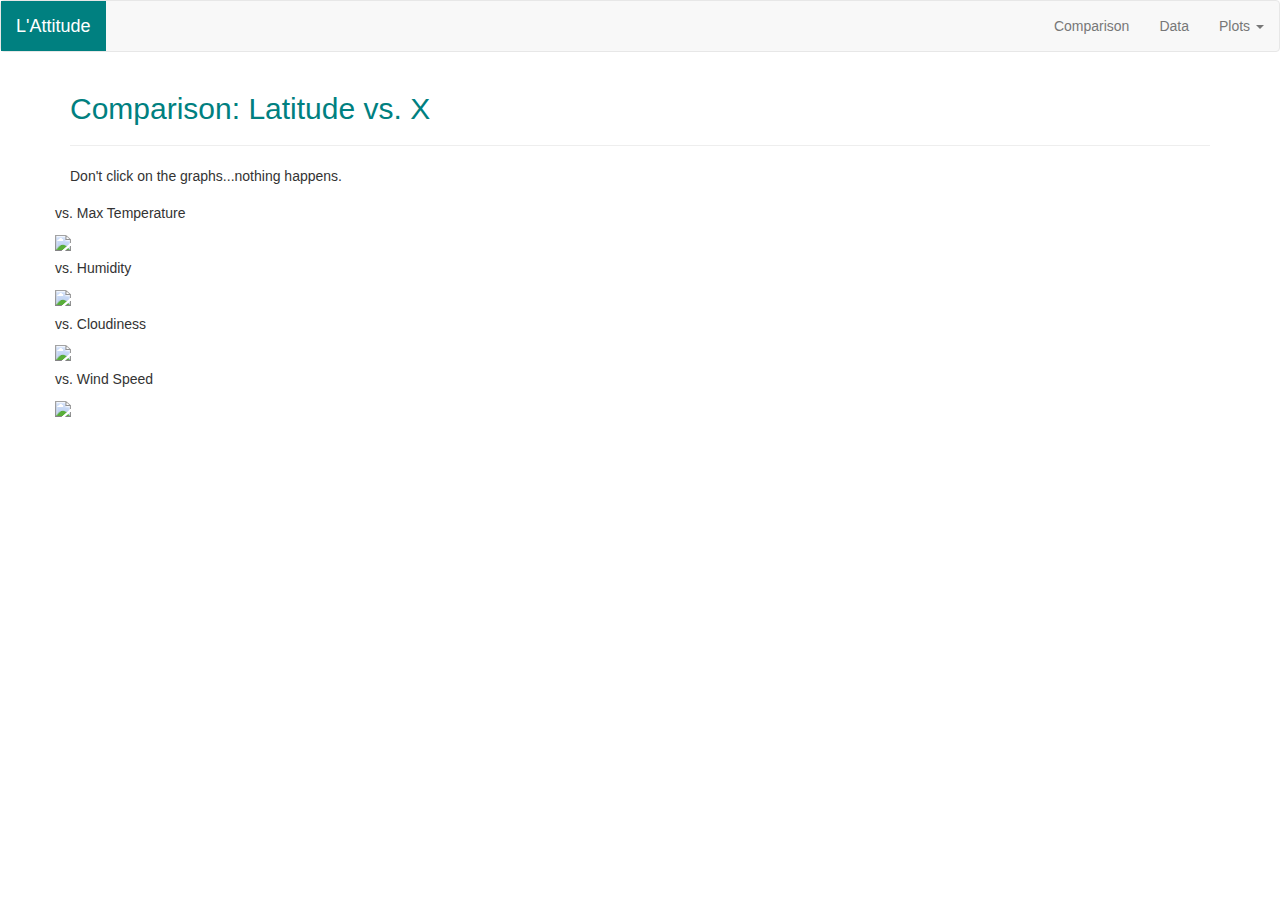
==== comparison/index.html @ 10bcc978 "Initial commit" ====
<!DOCTYPE html>
<html lang="en-us">

<head>

  <meta charset="UTF-8">
  <title>comparison</title>

  <!-- Bootstrap CDN -->
  <link rel="stylesheet" href="https://maxcdn.bootstrapcdn.com/bootstrap/3.3.6/css/bootstrap.min.css">
  <link rel="stylesheet" href="style.css">

</head>

<body>
 
  <!-- make navbar -->
  <nav class="navbar navbar-default">
        <div class="container-fluid">
          <!-- Brand and toggle get grouped for better mobile display -->
          <div class="navbar-header">
            <button type="button" class="navbar-toggle collapsed" data-toggle="collapse" data-target="#bs-example-navbar-collapse-1" aria-expanded="false">
            <span class="sr-only">Toggle navigation</span>
            <span class="icon-bar"></span>
            <span class="icon-bar"></span>
            <span class="icon-bar"></span>
          </button>
            <style>
            .navbar-default .navbar-brand {
            color: white;
            }
            </style>
            <a class="navbar-brand"  style="background-color: teal" href="#">L'Attitude</a>
          </div>
    
              
              
            </form>

            <ul class="nav navbar-nav navbar-right">
              <li><a href="#">Comparison</a></li>
              <li><a href="#">Data</a></li>
              <li class="dropdown">
                <a href="#" class="dropdown-toggle" data-toggle="dropdown" role="button" aria-haspopup="true" aria-expanded="false">Plots <span class="caret"></span></a>
                <ul class="dropdown-menu">
                  <li><a href="#">Action</a></li>
                  <li><a href="#">Another action</a></li>
                  <li><a href="#">Something else here</a></li>
                  <li role="separator" class="divider"></li>
                  <li><a href="#">Separated link</a></li>
                </ul>
              </li>
            </ul>
          </div>
          <!-- /.navbar-collapse -->
        </div>
        <!-- /.container-fluid -->
      </nav>


   <div class="container">   
   <div class="row"> 
     
     
     <div class="col-sm-12">
     <h2>
     <font color="teal">Comparison: Latitude vs. X</font></h2>
     
     <hr>
       
     </div>
     </div>
     
     
       <p>Don't click on the graphs...nothing happens.</p>
       
          
     <div class="row">
     
       <div class="col-med-6">
           <h5>vs. Max Temperature</h5>
           <img src="output_data/Fig1.jpg">  
       </div>
          
       <div class="col-med-6">
           <h5>vs. Humidity</h5>
           <img src="output_data/Fig2.jpg">
       </div>
     </div>
      
          
     <div class="row">
       
        <div class="col-med-6">
          <h5>vs. Cloudiness</h5>  
          <img src="output_data/Fig3.jpg">
        </div>
       
        <div class="col-med-6">
           <h5>vs. Wind Speed</h5>
            <img src="output_data/Fig4.jpg">
        </div>
     </div>
        

 
</div>
  
<script src="https://ajax.googleapis.com/ajax/libs/jquery/1.12.4/jquery.min.js"></script>
</body>

</html>
---- comparison/style.css ----
.navbar-default .navbar-brand {
            color: white;
            }
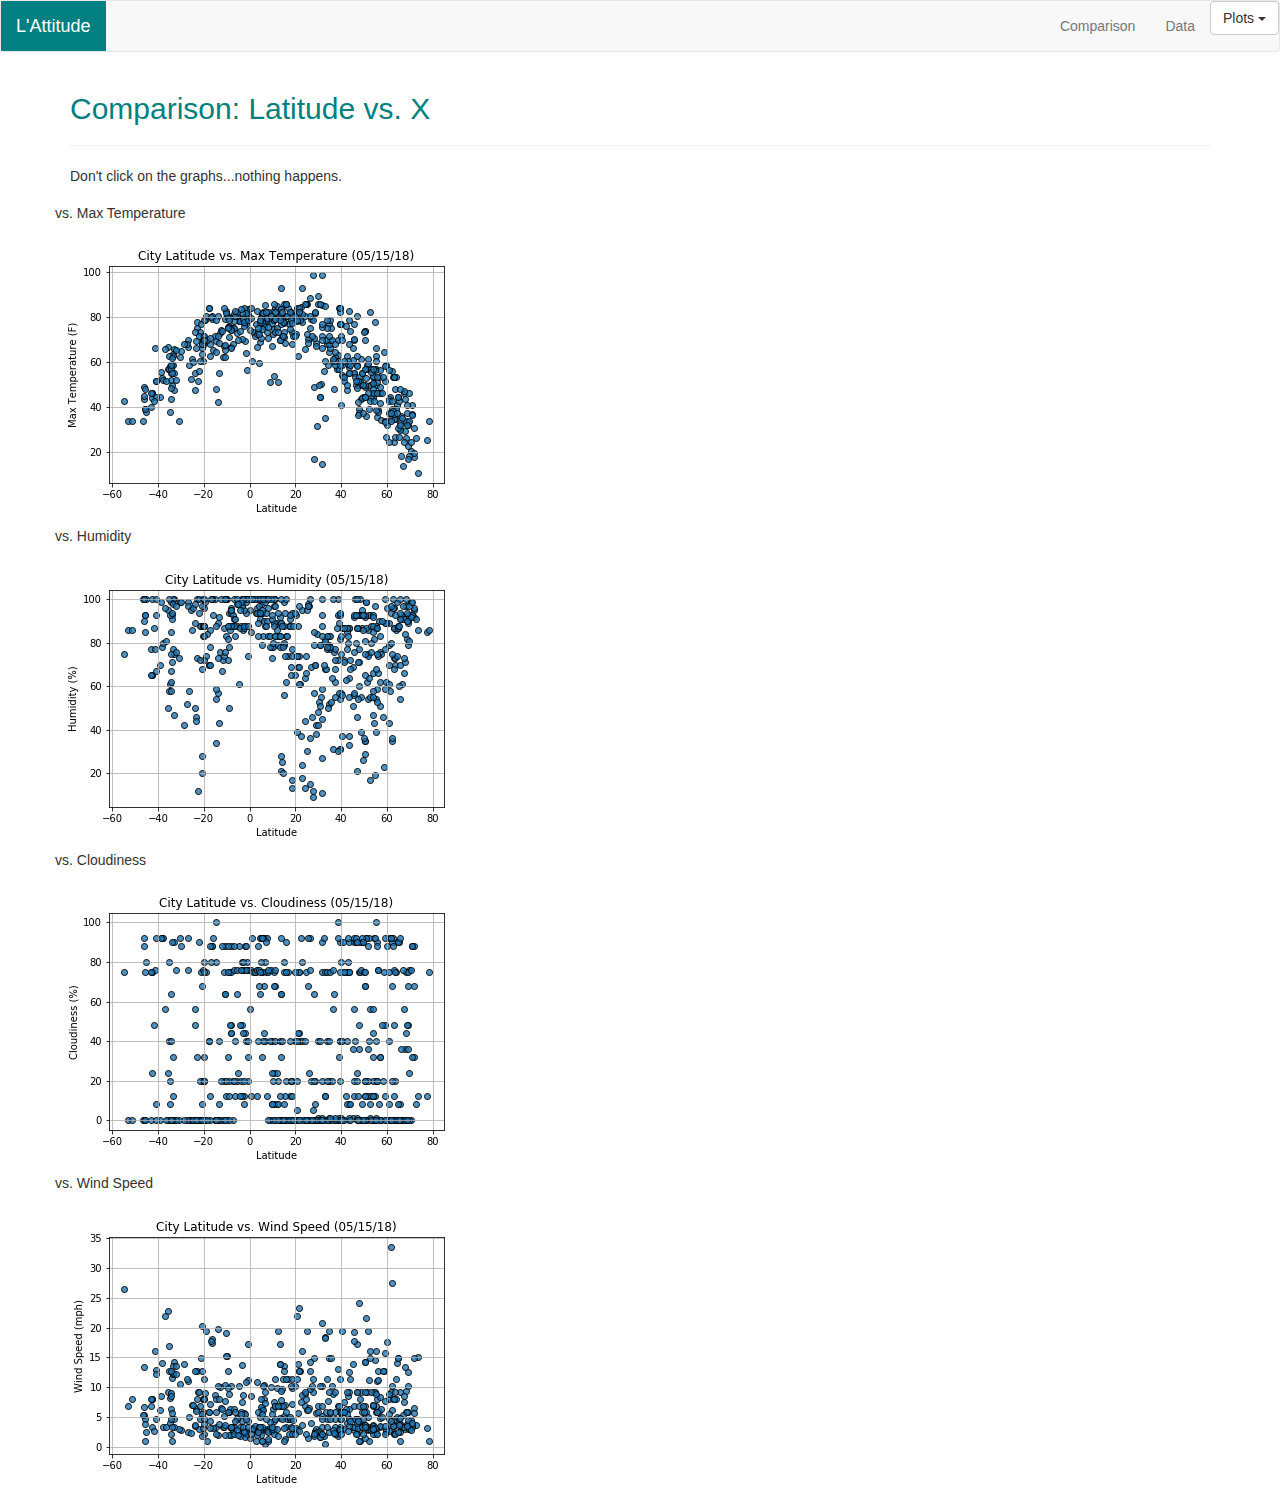
==== commit 836e6cf1: "More fixes...#notfixing" ====
--- a/comparison/index.html
+++ b/comparison/index.html
@@ -3,110 +3,133 @@
 
 <head>
 
-  <meta charset="UTF-8">
-  <title>comparison</title>
+    <meta charset="UTF-8">
+    <title>comparison</title>
 
-  <!-- Bootstrap CDN -->
-  <link rel="stylesheet" href="https://maxcdn.bootstrapcdn.com/bootstrap/3.3.6/css/bootstrap.min.css">
-  <link rel="stylesheet" href="style.css">
+    <!-- Bootstrap CDN -->
+    <link rel="stylesheet" href="https://maxcdn.bootstrapcdn.com/bootstrap/3.3.7/css/bootstrap.min.css">
+    <link rel="stylesheet" href="style.css">
 
 </head>
 
 <body>
- 
-  <!-- make navbar -->
-  <nav class="navbar navbar-default">
+
+    <!-- make navbar -->
+    <nav class="navbar navbar-default">
         <div class="container-fluid">
-          <!-- Brand and toggle get grouped for better mobile display -->
-          <div class="navbar-header">
-            <button type="button" class="navbar-toggle collapsed" data-toggle="collapse" data-target="#bs-example-navbar-collapse-1" aria-expanded="false">
-            <span class="sr-only">Toggle navigation</span>
-            <span class="icon-bar"></span>
-            <span class="icon-bar"></span>
-            <span class="icon-bar"></span>
-          </button>
-            <style>
-            .navbar-default .navbar-brand {
-            color: white;
-            }
-            </style>
-            <a class="navbar-brand"  style="background-color: teal" href="#">L'Attitude</a>
-          </div>
-    
-              
-              
-            </form>
-
-            <ul class="nav navbar-nav navbar-right">
-              <li><a href="#">Comparison</a></li>
-              <li><a href="#">Data</a></li>
-              <li class="dropdown">
-                <a href="#" class="dropdown-toggle" data-toggle="dropdown" role="button" aria-haspopup="true" aria-expanded="false">Plots <span class="caret"></span></a>
-                <ul class="dropdown-menu">
-                  <li><a href="#">Action</a></li>
-                  <li><a href="#">Another action</a></li>
-                  <li><a href="#">Something else here</a></li>
-                  <li role="separator" class="divider"></li>
-                  <li><a href="#">Separated link</a></li>
-                </ul>
-              </li>
-            </ul>
-          </div>
-          <!-- /.navbar-collapse -->
-        </div>
-        <!-- /.container-fluid -->
-      </nav>
+            <!-- Brand and toggle get grouped for better mobile display -->
+            <div class="navbar-header">
+                <button type="button" class="navbar-toggle collapsed" data-toggle="collapse" data-target="#bs-example-navbar-collapse-1"
+                    aria-expanded="false">
+                    <span class="sr-only">Toggle navigation</span>
+                    <span class="icon-bar"></span>
+                    <span class="icon-bar"></span>
+                    <span class="icon-bar"></span>
+                </button>
+                <style>
+                    .navbar-default .navbar-brand {
+                        color: white;
+                    }
+                </style>
+                <a class="navbar-brand" style="background-color: teal" href="#">L'Attitude</a>
+            </div>
 
 
-   <div class="container">   
-   <div class="row"> 
-     
-     
-     <div class="col-sm-12">
-     <h2>
-     <font color="teal">Comparison: Latitude vs. X</font></h2>
-     
-     <hr>
-       
-     </div>
-     </div>
-     
-     
-       <p>Don't click on the graphs...nothing happens.</p>
-       
-          
-     <div class="row">
-     
-       <div class="col-med-6">
-           <h5>vs. Max Temperature</h5>
-           <img src="output_data/Fig1.jpg">  
-       </div>
-          
-       <div class="col-med-6">
-           <h5>vs. Humidity</h5>
-           <img src="output_data/Fig2.jpg">
-       </div>
-     </div>
-      
-          
-     <div class="row">
-       
-        <div class="col-med-6">
-          <h5>vs. Cloudiness</h5>  
-          <img src="output_data/Fig3.jpg">
+
+            <div>
+                <ul class="nav navbar-nav navbar-right">
+                    <li>
+                        <a href="comparison/index.html">Comparison</a>
+                    </li>
+                    <li>
+                        <a href="data/index.html">Data</a>
+                    </li>
+                    <li class="dropdown">
+
+                        <button class="btn btn-default dropdown-toggle" type="button" id="dropdownMenu1" data-toggle="dropdown" aria-haspopup="true"
+                            aria-expanded="true">
+                            Plots
+                            <span class="caret"></span>
+                        </button>
+                        <ul class="dropdown-menu" aria-labelledby="dropdownMenu1">
+                            <li>
+                                <a href="visualizations/viz1.html">Max Temp</a>
+                            </li>
+                            <li>
+                                <a href="visualizations/viz2.html">Humidity</a>
+                            </li>
+                            <li>
+                                <a href="visualizations/viz3.html">Cloudiness</a>
+                            </li>
+                            <li>
+                                <a href="visualizations/viz4.html">Wind Speed</a>
+                            </li>
+                            <li role="separator" class="divider"></li>
+                            <li>
+                                <a href="#">Separated link</a>
+                            </li>
+                        </ul>
+                    </li>
+                </ul>
+
+            </div>
+    </nav>
+
+
+    <div class="container">
+        <div class="row">
+
+
+            <div class="col-sm-12">
+                <h2>
+                    <font color="teal">Comparison: Latitude vs. X</font>
+                </h2>
+
+                <hr>
+
+            </div>
         </div>
-       
-        <div class="col-med-6">
-           <h5>vs. Wind Speed</h5>
-            <img src="output_data/Fig4.jpg">
+
+
+        <p>Don't click on the graphs...nothing happens.</p>
+
+
+        <div class="row">
+
+            <div class="col-med-6">
+                <h5>vs. Max Temperature</h5>
+                <img src="output_data/Fig1.png">
+            </div>
+
+            <div class="col-med-6">
+                <h5>vs. Humidity</h5>
+                <img src="output_data/Fig2.png">
+            </div>
         </div>
-     </div>
-        
 
- 
-</div>
-  
-<script src="https://ajax.googleapis.com/ajax/libs/jquery/1.12.4/jquery.min.js"></script>
+
+        <div class="row">
+
+            <div class="col-med-6">
+                <h5>vs. Cloudiness</h5>
+                <img src="output_data/Fig3.png">
+            </div>
+
+            <div class="col-med-6">
+                <h5>vs. Wind Speed</h5>
+                <img src="output_data/Fig4.png">
+            </div>
+        </div>
+
+
+
+    </div>
+
+    <!-- jQuery library -->
+    <script src="https://ajax.googleapis.com/ajax/libs/jquery/3.3.1/jquery.min.js"></script>
+
+    <!-- Latest compiled JavaScript -->
+    <script src="https://maxcdn.bootstrapcdn.com/bootstrap/3.3.7/js/bootstrap.min.js"></script>
 </body>
 
 </html>--- a/comparison/style.css
+++ b/comparison/style.css
@@ -1,3 +1,13 @@
 .navbar-default .navbar-brand {
             color: white;
-            }+            }
+
+.footer {
+    position: fixed;
+    left: 0;
+    bottom: 0;
+    width: 100%;
+    background-color: teal;
+    color: white;
+    text-align: center;
+}